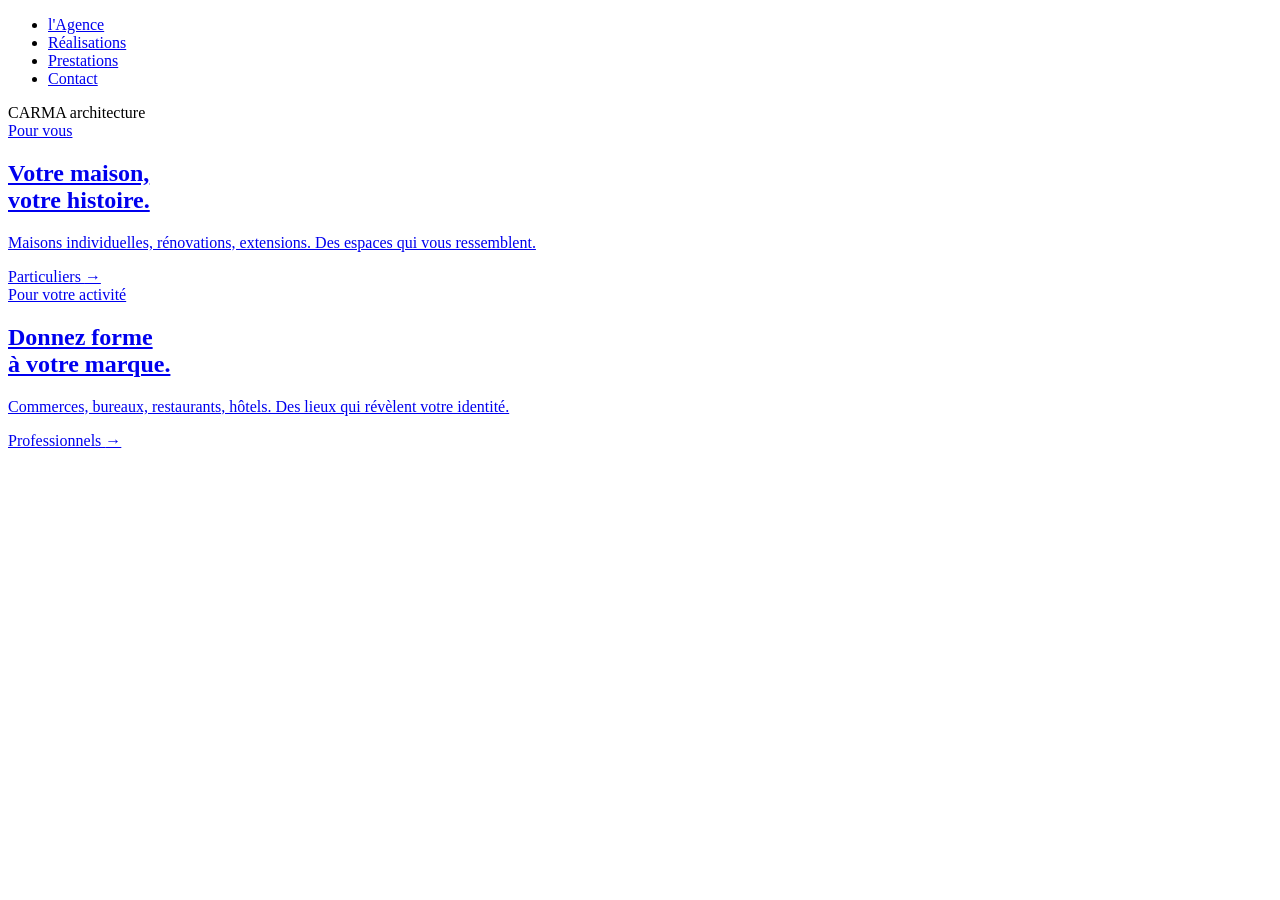
==== m1-CARMA.html @ 37ff6024 "Add files via upload" ====
<!DOCTYPE html>
<html lang="fr">

<head>
  <meta charset="UTF-8">
  <meta name="viewport" content="width=device-width, initial-scale=1.0">
  <title>CARMA architecture</title>
  <link
    href="https://fonts.googleapis.com/css2?family=Cormorant+Garamond:ital,wght@0,300;0,400;0,500;1,400&family=Inter:wght@400;500&display=swap"
    rel="stylesheet">
  <link rel="stylesheet" href="maquette-1b-logo-centre.css">
  <script src="maquette-1b-logo-centre.js" defer></script>
</head>

<body>

  <header>
    <nav>
      <ul>
        <li><a href="#">l'Agence</a></li>
        <li><a href="#">Réalisations</a></li>
        <li><a href="#">Prestations</a></li>
        <li><a href="#">Contact</a></li>
      </ul>
    </nav>
  </header>

  <div class="brand-hero">
    <span class="name">CARMA</span>
    <span class="sub">architecture</span>
  </div>

  <main class="split">
    <a href="#particuliers" class="panel panel-1">
      <div class="bg"></div>
      <div class="content">
        <span class="label">Pour vous</span>
        <h2>Votre maison,<br>votre histoire.</h2>
        <p>Maisons individuelles, rénovations, extensions. Des espaces qui vous ressemblent.</p>
        <span class="cta">Particuliers <span class="arrow">→</span></span>
      </div>
    </a>

    <div class="divider"></div>

    <a href="#professionnels" class="panel panel-2">
      <div class="bg"></div>
      <div class="content">
        <span class="label">Pour votre activité</span>
        <h2>Donnez forme<br>à votre marque.</h2>
        <p>Commerces, bureaux, restaurants, hôtels. Des lieux qui révèlent votre identité.</p>
        <span class="cta">Professionnels <span class="arrow">→</span></span>
      </div>
    </a>
  </main>

</body>

</html>
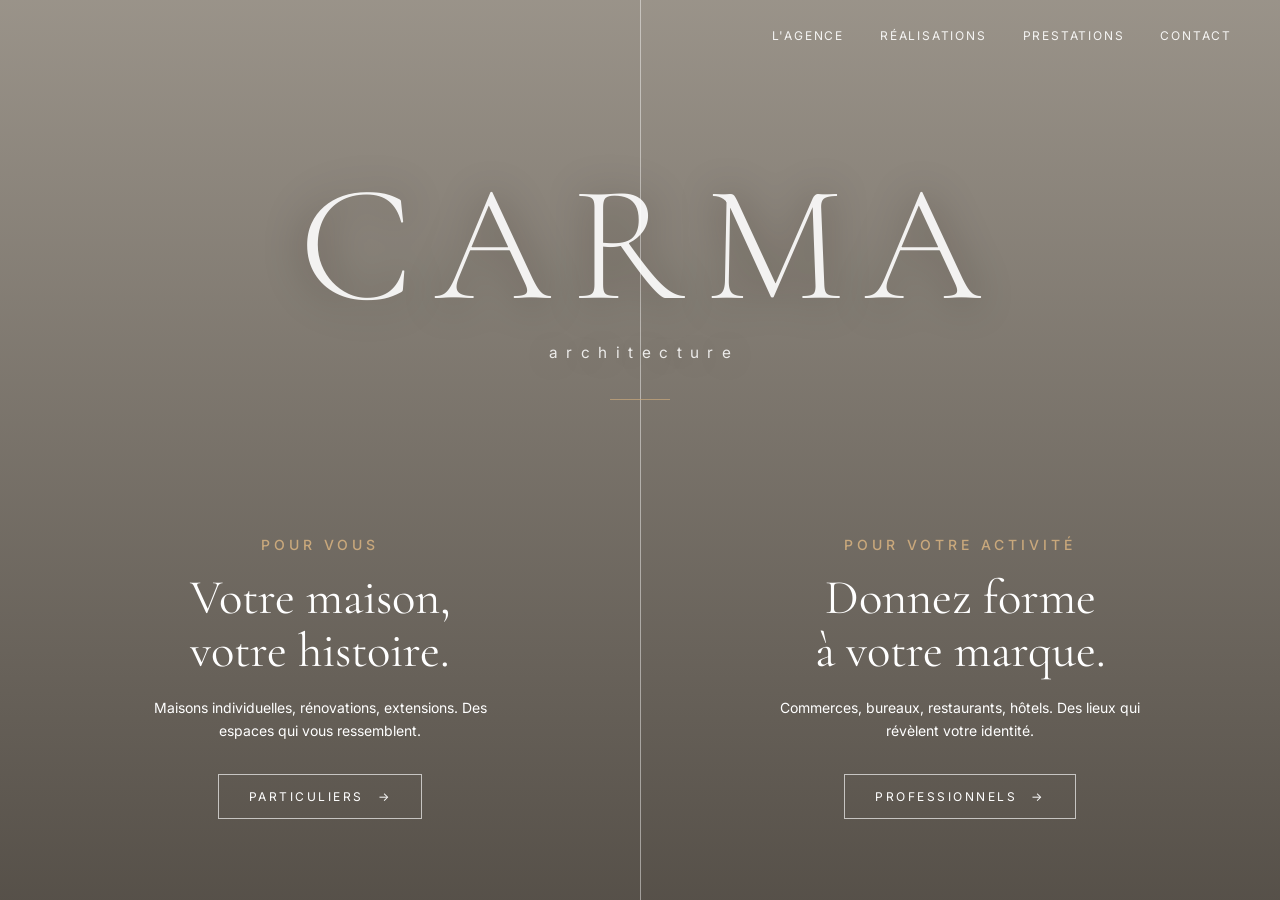
==== commit 022423fc: "Update m1-CARMA.html" ====
--- a/m1-CARMA.html
+++ b/m1-CARMA.html
@@ -8,8 +8,8 @@
   <link
     href="https://fonts.googleapis.com/css2?family=Cormorant+Garamond:ital,wght@0,300;0,400;0,500;1,400&family=Inter:wght@400;500&display=swap"
     rel="stylesheet">
-  <link rel="stylesheet" href="maquette-1b-logo-centre.css">
-  <script src="maquette-1b-logo-centre.js" defer></script>
+  <link rel="stylesheet" href="m1-CARMA.css">
+  <script src="m1-CARMA.js" defer></script>
 </head>
 
 <body>
@@ -56,4 +56,4 @@
 
 </body>
 
-</html>+</html>
--- a/m1-CARMA.css
+++ b/m1-CARMA.css
@@ -0,0 +1,360 @@
+/* =========================================
+   CARMA architecture — variante logo centré
+   ========================================= */
+
+* {
+  margin: 0;
+  padding: 0;
+  box-sizing: border-box;
+}
+
+:root {
+  --noir: #2a2520;
+  --creme: #f3ebde;
+  --brown: #7a5d48;
+  --beige: #c9a87c;
+}
+
+body {
+  font-family: 'Inter', -apple-system, sans-serif;
+  color: var(--noir);
+  background: var(--creme);
+  overflow: hidden;
+}
+
+/* ---------- Header ---------- */
+header {
+  position: fixed;
+  top: 0;
+  left: 0;
+  right: 0;
+  z-index: 15;
+  display: flex;
+  justify-content: flex-end;
+  align-items: center;
+  padding: 28px 48px;
+  color: #fff;
+}
+
+nav ul {
+  display: flex;
+  gap: 36px;
+  list-style: none;
+  font-size: 12px;
+  letter-spacing: 1.8px;
+  text-transform: uppercase;
+}
+
+nav a {
+  color: inherit;
+  text-decoration: none;
+  opacity: 0.9;
+  transition: opacity 0.3s ease;
+}
+
+nav a:hover {
+  opacity: 1;
+}
+
+/* ---------- Brand hero (CARMA en grand) ---------- */
+.brand-hero {
+  position: absolute;
+  top: 18vh;
+  left: 50%;
+  transform: translateX(-50%);
+  z-index: 4;
+  pointer-events: none;
+  display: flex;
+  flex-direction: column;
+  align-items: center;
+  line-height: 1;
+  color: #fff;
+  text-shadow: 0 2px 40px rgba(20, 15, 10, 0.35);
+  text-align: center;
+  width: 100%;
+  padding: 0 24px;
+}
+
+.brand-hero .name {
+  font-family: 'Cormorant Garamond', Georgia, serif;
+  font-size: clamp(80px, 13vw, 200px);
+  font-weight: 300;
+  letter-spacing: 0.13em;
+  margin-right: -0.13em;
+  opacity: 0.9;
+}
+
+.brand-hero .sub {
+  font-size: clamp(13px, 1.2vw, 18px);
+  letter-spacing: 0.55em;
+  margin-right: -0.55em;
+  margin-top: 1.1em;
+  text-transform: lowercase;
+  opacity: 0.85;
+  font-weight: 400;
+}
+
+.brand-hero::after {
+  content: '';
+  display: block;
+  width: 60px;
+  height: 1px;
+  background: var(--beige);
+  margin-top: 2.4em;
+  opacity: 0.7;
+}
+
+/* ---------- Split ---------- */
+.split {
+  display: flex;
+  height: 100vh;
+  width: 100vw;
+}
+
+.panel {
+  position: relative;
+  flex: 1;
+  overflow: hidden;
+  cursor: pointer;
+  transition: flex 1s cubic-bezier(0.77, 0, 0.175, 1);
+}
+
+.panel.is-hovered {
+  flex: 1.3;
+}
+
+.split:has(.panel.is-hovered) .panel:not(.is-hovered) {
+  flex: 0.7;
+}
+
+.panel .bg {
+  position: absolute;
+  inset: 0;
+  background-size: cover;
+  background-position: center;
+  transition: transform 1.2s ease;
+}
+
+.panel.is-hovered .bg {
+  transform: scale(1.03);
+}
+
+.panel::after {
+  content: '';
+  position: absolute;
+  inset: 0;
+  background: linear-gradient(180deg, rgba(20, 15, 10, 0.4) 0%, rgba(20, 15, 10, 0.7) 100%);
+  transition: background 0.5s ease;
+}
+
+.panel.is-hovered::after {
+  background: linear-gradient(180deg, rgba(20, 15, 10, 0.3) 0%, rgba(20, 15, 10, 0.55) 100%);
+}
+
+.panel-1 .bg {
+  background-image: url('https://carma-architecture.fr/wp-content/uploads/2026/04/MaisonV1_DSC02623.jpeg');
+}
+
+.panel-2 .bg {
+  background-image: url('https://carma-architecture.fr/wp-content/uploads/2026/04/ATRLDV_IMG_2548-scaled.jpg');
+}
+
+/* ---------- Contenu des panels ---------- */
+.content {
+  position: absolute;
+  inset: 0;
+  z-index: 2;
+  display: flex;
+  flex-direction: column;
+  justify-content: flex-end;
+  align-items: center;
+  text-align: center;
+  color: #fff;
+  padding: 0 32px 9vh;
+}
+
+.content .label {
+  font-size: 14px;
+  font-weight: 500;
+  letter-spacing: 4px;
+  text-transform: uppercase;
+  margin-bottom: 18px;
+  color: var(--beige);
+}
+
+.content h2 {
+  font-family: 'Cormorant Garamond', Georgia, serif;
+  font-size: clamp(28px, 3.8vw, 52px);
+  font-weight: 400;
+  line-height: 1.1;
+  margin-bottom: 18px;
+}
+
+.content p {
+  max-width: 380px;
+  font-size: 14px;
+  line-height: 1.65;
+  opacity: 0.92;
+  margin-bottom: 32px;
+}
+
+/* ---------- CTA ---------- */
+.cta {
+  display: inline-flex;
+  align-items: center;
+  gap: 14px;
+  padding: 14px 30px;
+  border: 1px solid rgba(255, 255, 255, 0.65);
+  color: #fff;
+  text-decoration: none;
+  font-size: 12px;
+  letter-spacing: 2.5px;
+  text-transform: uppercase;
+  transition: all 0.35s ease;
+}
+
+.cta:hover {
+  background: var(--brown);
+  border-color: var(--brown);
+}
+
+.cta .arrow {
+  transition: transform 0.3s ease;
+}
+
+.panel.is-hovered .cta .arrow {
+  transform: translateX(6px);
+}
+
+/* ---------- Divider ---------- */
+.divider {
+  position: absolute;
+  top: 0;
+  left: 50%;
+  width: 1px;
+  height: 100%;
+  background: rgba(255, 255, 255, 0.45);
+  z-index: 3;
+  pointer-events: none;
+  transition: left 1s cubic-bezier(0.77, 0, 0.175, 1);
+}
+
+.split:has(.panel-1.is-hovered) .divider {
+  left: 65%;
+}
+
+.split:has(.panel-2.is-hovered) .divider {
+  left: 35%;
+}
+
+/* ---------- Animation d'entrée (déclenchée par JS) ---------- */
+header,
+.brand-hero,
+.content>* {
+  opacity: 0;
+  transition: opacity 1s ease, transform 1s ease;
+}
+
+.content>* {
+  transform: translateY(15px);
+}
+
+body.is-loaded header {
+  opacity: 1;
+  transition-delay: 0.1s;
+}
+
+body.is-loaded .brand-hero {
+  opacity: 1;
+  transition-duration: 1.4s;
+}
+
+body.is-loaded .content>* {
+  opacity: 1;
+  transform: translateY(0);
+}
+
+body.is-loaded .content>*:nth-child(1) {
+  transition-delay: 0.5s;
+}
+
+body.is-loaded .content>*:nth-child(2) {
+  transition-delay: 0.65s;
+}
+
+body.is-loaded .content>*:nth-child(3) {
+  transition-delay: 0.8s;
+}
+
+body.is-loaded .content>*:nth-child(4) {
+  transition-delay: 0.95s;
+}
+
+/* Respect des préférences accessibilité */
+@media (prefers-reduced-motion: reduce) {
+
+  header,
+  .brand-hero,
+  .content>* {
+    opacity: 1 !important;
+    transform: none !important;
+    transition: none !important;
+  }
+}
+
+/* ---------- Responsive ---------- */
+@media (max-width: 768px) {
+  .split {
+    flex-direction: column;
+  }
+
+  .panel {
+    flex: 1 !important;
+  }
+
+  .divider {
+    display: none;
+  }
+
+  header {
+    padding: 20px 24px;
+  }
+
+  nav ul {
+    gap: 22px;
+    font-size: 11px;
+  }
+
+  .brand-hero {
+    top: 12vh;
+  }
+
+  .brand-hero .name {
+    font-size: 64px;
+    letter-spacing: 0.1em;
+    margin-right: -0.1em;
+  }
+
+  .brand-hero .sub {
+    font-size: 10px;
+    letter-spacing: 0.4em;
+    margin-right: -0.4em;
+  }
+
+  .brand-hero::after {
+    margin-top: 1.6em;
+    width: 40px;
+  }
+
+  .content {
+    padding-bottom: 6vh;
+  }
+
+  .content h2 {
+    font-size: 26px;
+  }
+
+  .content p {
+    font-size: 13px;
+  }
+}
